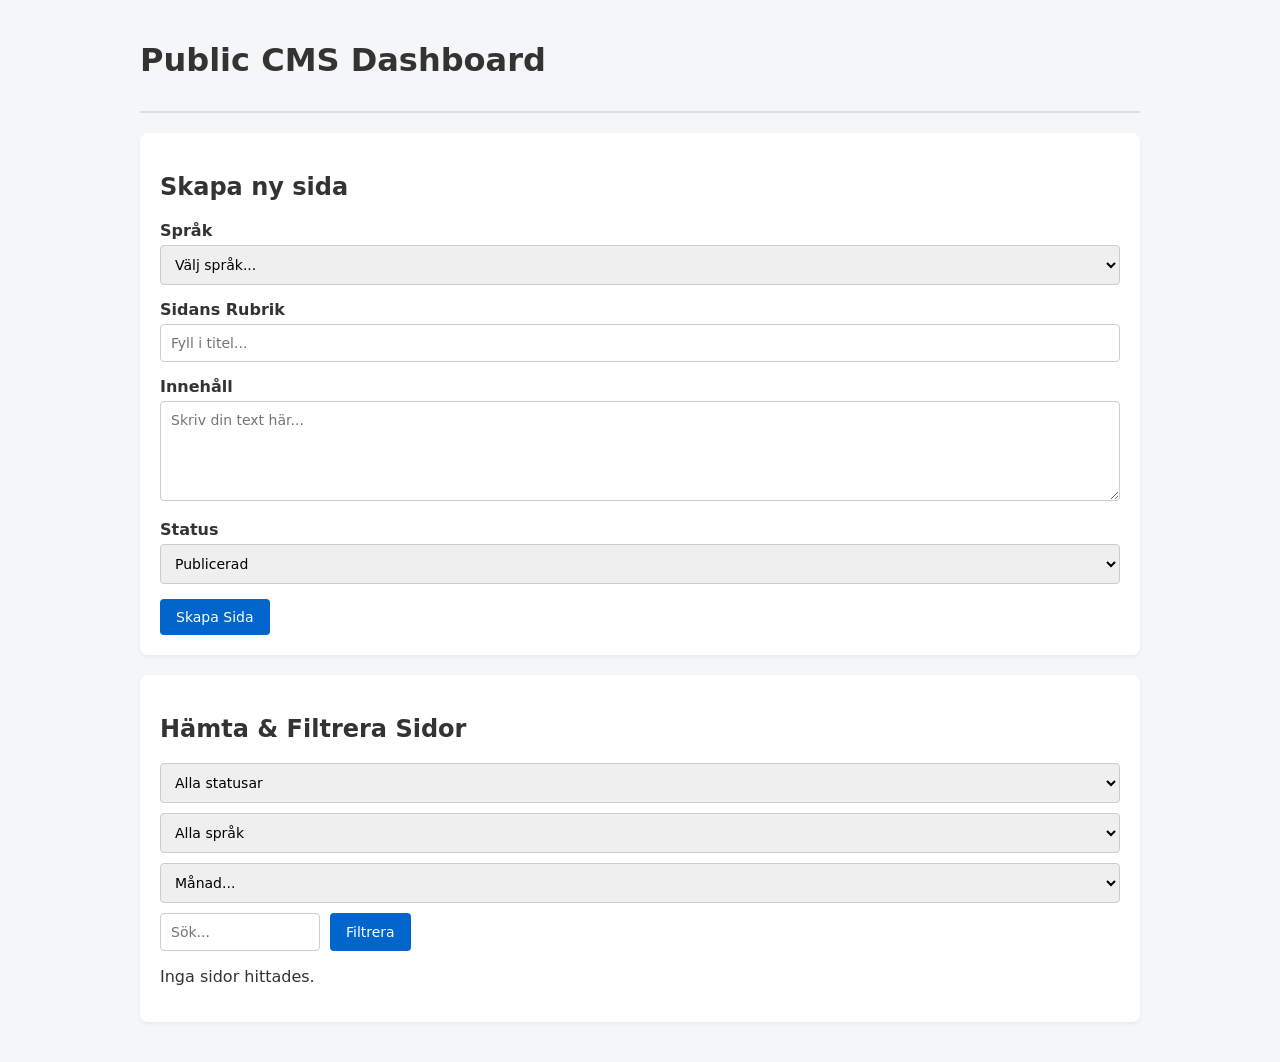
==== admin/index.html @ d407fdf5 "säkerhet och förberedelse för domänuppkoppling" ====
<!DOCTYPE html>
<html lang="sv">
<head>
    <meta charset="UTF-8">
    <meta name="viewport" content="width=device-width, initial-scale=1.0">
    <title>CMS Admin Panel</title>
    <link rel="stylesheet" href="style.css">
</head>
<body>
    <div class="container">
        <header>
            <h1>Public CMS Dashboard</h1>
        </header>

        <!-- Redigera / Lägg till Översättning Modal -->
        <div id="editModal" class="modal">
            <div class="modal-content">
                <h2>Redigera / Översätt Sida</h2>
                <form id="editPageForm">
                    <input type="hidden" id="editId">
                    <div class="form-group">
                        <label for="editSprak">Språk för innehållet</label>
                        <select id="editSprak" required></select>
                    </div>
                    <div class="form-group">
                        <label for="editTitle">Titel</label>
                        <input type="text" id="editTitle" required>
                    </div>
                    <div class="form-group">
                        <label for="editContent">Innehåll</label>
                        <textarea id="editContent" required></textarea>
                    </div>
                    <div class="form-group">
                        <label for="editStatus">Status</label>
                        <select id="editStatus">
                            <option value="published">Publicerad</option>
                            <option value="draft">Utkast</option>
                        </select>
                    </div>
                    <button type="submit">Spara Ändringar</button>
                    <button type="button" class="secondary" onclick="closeEditModal()">Avbryt</button>
                </form>
            </div>
        </div>

        <!-- Skapa Ny Sida -->
        <div class="card">
            <h2>Skapa ny sida</h2>
            <form id="createPageForm">
                <div class="form-group">
                    <label for="sprak">Språk</label>
                    <select id="sprak" required>
                        <option value="" disabled selected>Välj språk...</option>
                    </select>
                </div>
                <div class="form-group">
                    <label for="title">Sidans Rubrik</label>
                    <input type="text" id="title" placeholder="Fyll i titel..." required>
                </div>
                <div class="form-group">
                    <label for="content">Innehåll</label>
                    <textarea id="content" placeholder="Skriv din text här..." required></textarea>
                </div>
                <div class="form-group">
                    <label for="status">Status</label>
                    <select id="status">
                        <option value="published">Publicerad</option>
                        <option value="draft">Utkast</option>
                    </select>
                </div>
                <button type="submit">Skapa Sida</button>
            </form>
        </div>

        <!-- Filtrering & Sökning -->
        <div class="card">
            <h2>Hämta & Filtrera Sidor</h2>
            <div class="controls">
                <select id="filterStatus" onchange="fetchPages()">
                    <option value="">Alla statusar</option>
                    <option value="published">Publicerad</option>
                    <option value="draft">Utkast</option>
                </select>
                <select id="filterSprak" onchange="fetchPages()">
                    <option value="">Alla språk</option>
                </select>
                <select id="filterMonth" onchange="fetchPages()">
                    <option value="">Månad...</option>
                    <option value="1">Januari</option>
                    <option value="2">Februari</option>
                    <option value="3">Mars</option>
                    <option value="4">April</option>
                    <option value="5">Maj</option>
                    <option value="6">Juni</option>
                    <option value="7">Juli</option>
                    <option value="8">Augusti</option>
                    <option value="9">September</option>
                    <option value="10">Oktober</option>
                    <option value="11">November</option>
                    <option value="12">December</option>
                </select>
                <input type="text" id="searchInput" placeholder="Sök..." style="width: 160px;">
                <button onclick="fetchPages()">Filtrera</button>
            </div>
            
            <div id="pagesList"></div>
        </div>
    </div>

    <script src="app.js"></script>
</body>
</html>
---- admin/style.css ----
* { box-sizing: border-box; font-family: system-ui, -apple-system, sans-serif; }
body { background-color: #f4f6f8; color: #333; margin: 0; padding: 20px; }
.container { max-width: 1000px; margin: 0 auto; }
header { display: flex; justify-content: space-between; align-items: center; margin-bottom: 20px; border-bottom: 2px solid #ddd; padding-bottom: 10px; }
.card { background: white; padding: 20px; border-radius: 8px; box-shadow: 0 2px 4px rgba(0,0,0,0.05); margin-bottom: 20px; }
.form-group { margin-bottom: 15px; }
label { display: block; font-weight: bold; margin-bottom: 5px; }
input[type="text"], textarea, select { width: 100%; padding: 10px; border: 1px solid #ccc; border-radius: 4px; font-size: 14px; }
textarea { height: 100px; resize: vertical; }
button { background: #0066cc; color: white; border: none; padding: 10px 16px; border-radius: 4px; cursor: pointer; font-size: 14px; }
button:hover { background: #0052a3; }
button.danger { background: #dc3545; }
button.danger:hover { background: #bd2130; }
button.secondary { background: #6c757d; }
.badge { display: inline-block; padding: 4px 8px; border-radius: 12px; font-size: 12px; font-weight: bold; text-transform: uppercase; }
.badge.published { background: #d4edda; color: #155724; }
.badge.draft { background: #fff3cd; color: #856404; }
.page-item { border: 1px solid #e0e0e0; border-radius: 6px; padding: 15px; margin-bottom: 15px; background: #fff; }
.page-header { display: flex; justify-content: space-between; align-items: center; }
.image-gallery { display: flex; gap: 10px; flex-wrap: wrap; margin: 15px 0; }
.image-card { border: 1px solid #ddd; border-radius: 4px; padding: 5px; width: 120px; text-align: center; background: #fafafa; }
.image-card img { width: 100%; height: 80px; object-fit: cover; border-radius: 3px; }
.image-card span { display: block; font-size: 10px; color: #666; margin-top: 4px; }
.controls { display: flex; gap: 10px; margin-bottom: 15px; flex-wrap: wrap; }
.modal { display: none; position: fixed; top: 0; left: 0; width: 100%; height: 100%; background: rgba(0,0,0,0.5); justify-content: center; align-items: center; }
.modal.active { display: flex; }
.modal-content { background: white; padding: 25px; border-radius: 8px; width: 100%; max-width: 500px; }
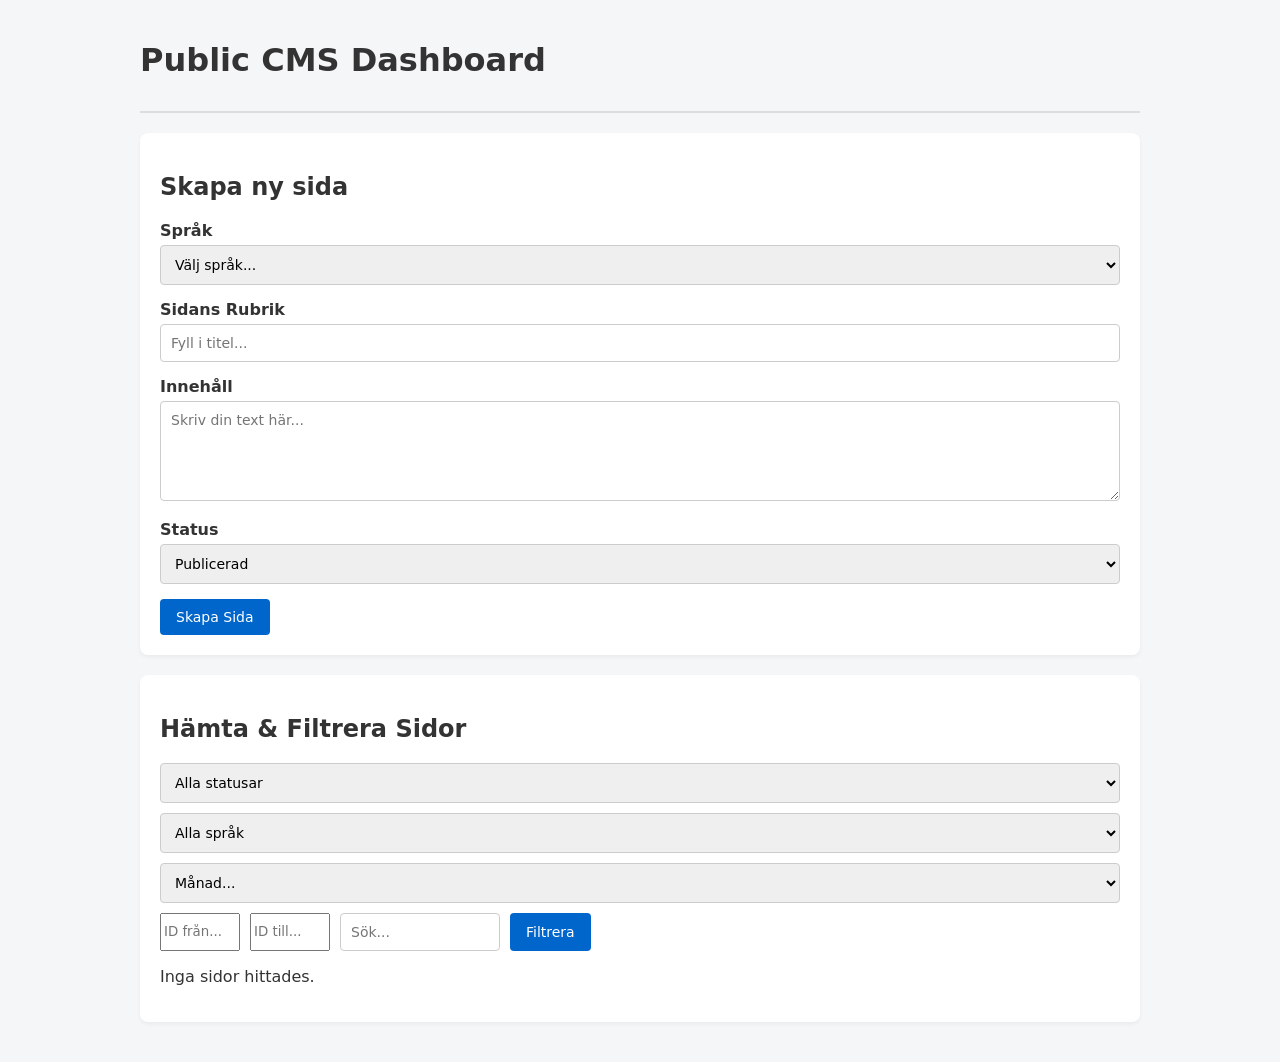
==== commit 4247ee8a: "domänuppkopplat" ====
--- a/admin/index.html
+++ b/admin/index.html
@@ -99,6 +99,8 @@
                     <option value="11">November</option>
                     <option value="12">December</option>
                 </select>
+                <input type="number" id="filterMinId" placeholder="ID från..." style="width: 80px;">
+                <input type="number" id="filterMaxId" placeholder="ID till..." style="width: 80px;">
                 <input type="text" id="searchInput" placeholder="Sök..." style="width: 160px;">
                 <button onclick="fetchPages()">Filtrera</button>
             </div>
